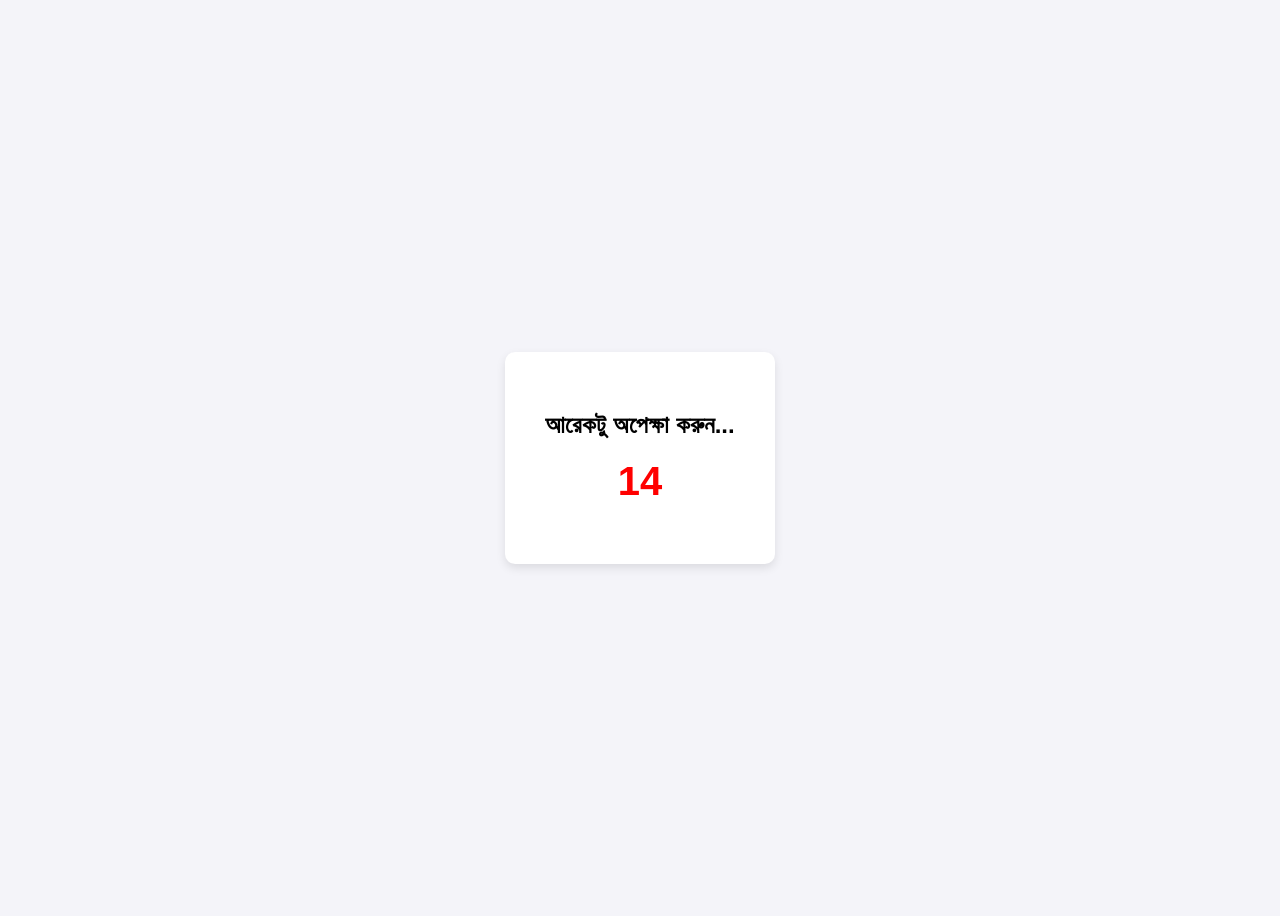
==== page2.html @ 66faf8f4 "Add page2.html with countdown and redirect feature" ====
<!DOCTYPE html>
<html lang="bn">
<head>
    <meta charset="UTF-8">
    <meta name="viewport" content="width=device-width, initial-scale=1.0">
    <title>Please Wait Again...</title>
    <style>
        body { font-family: Arial; display: flex; flex-direction: column; align-items: center; justify-content: center; height: 100vh; background-color: #f4f4f9; }
        .box { background: white; padding: 40px; border-radius: 10px; box-shadow: 0 4px 10px rgba(0,0,0,0.1); text-align: center; }
        #timer { font-size: 40px; color: red; font-weight: bold; margin: 20px 0; }
        #continueBtn { display: none; padding: 12px 25px; background-color: #007bff; color: white; text-decoration: none; border-radius: 5px; font-size: 18px; font-weight: bold; }
    </style>
</head>
<body>
    <div class="box">
        <h2>আরেকটু অপেক্ষা করুন...</h2>
        <div id="timer">15</div>
        <a id="continueBtn" href="#">Continue</a>
    </div>

    <script>
        const urlParams = new URLSearchParams(window.location.search);
        const targetUrl = urlParams.get('link');

        let timeLeft = 15;
        let timerElement = document.getElementById("timer");
        let btnElement = document.getElementById("continueBtn");

        let countdown = setInterval(function() {
            timeLeft--;
            timerElement.innerText = timeLeft;
            
            if (timeLeft <= 0) {
                clearInterval(countdown);
                timerElement.style.display = "none";
                btnElement.style.display = "inline-block";
                
                // বাটনে page3.html এর লিংক সেট করা
                btnElement.href = "page3.html?link=" + targetUrl;
            }
        }, 1000);
    </script>
</body>
</html>
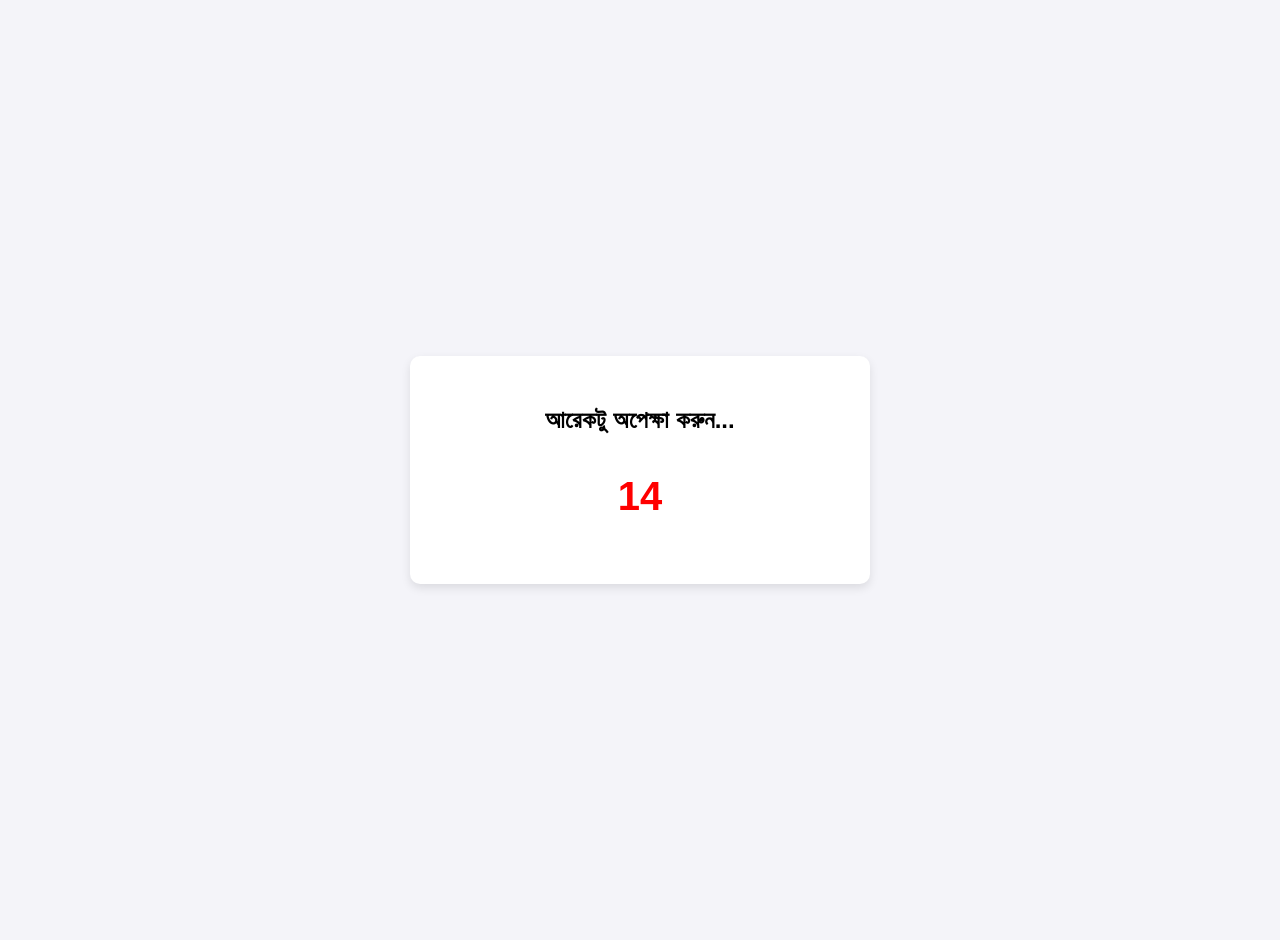
==== commit 0ba4b474: "Enhance page2 layout and functionality Updated styles for body and button, added ad container, and c" ====
--- a/page2.html
+++ b/page2.html
@@ -5,17 +5,39 @@
     <meta name="viewport" content="width=device-width, initial-scale=1.0">
     <title>Please Wait Again...</title>
     <style>
-        body { font-family: Arial; display: flex; flex-direction: column; align-items: center; justify-content: center; height: 100vh; background-color: #f4f4f9; }
-        .box { background: white; padding: 40px; border-radius: 10px; box-shadow: 0 4px 10px rgba(0,0,0,0.1); text-align: center; }
+        body { font-family: Arial; display: flex; flex-direction: column; align-items: center; justify-content: center; min-height: 100vh; background-color: #f4f4f9; margin: 0; padding: 20px;}
+        .box { background: white; padding: 30px; border-radius: 10px; box-shadow: 0 4px 10px rgba(0,0,0,0.1); text-align: center; width: 100%; max-width: 400px; }
         #timer { font-size: 40px; color: red; font-weight: bold; margin: 20px 0; }
-        #continueBtn { display: none; padding: 12px 25px; background-color: #007bff; color: white; text-decoration: none; border-radius: 5px; font-size: 18px; font-weight: bold; }
+        #continueBtn { display: none; padding: 12px 25px; background-color: #007bff; color: white; border-radius: 5px; font-size: 18px; font-weight: bold; margin-top: 15px; cursor: pointer; border: none; width: 100%;}
+        #continueBtn:hover { background-color: #0056b3; }
+        .ad-container { margin: 15px 0; display: flex; justify-content: center; overflow: hidden; }
     </style>
 </head>
 <body>
     <div class="box">
         <h2>আরেকটু অপেক্ষা করুন...</h2>
+
+        <div class="ad-container">
+            <script async="async" data-cfasync="false" src="https://pl28990088.profitablecpmratenetwork.com/421f5f0ea5f144f73a0af07cc984f83b/invoke.js"></script>
+            <div id="container-421f5f0ea5f144f73a0af07cc984f83b"></div>
+        </div>
+
         <div id="timer">15</div>
-        <a id="continueBtn" href="#">Continue</a>
+        
+        <button id="continueBtn">Continue</button>
+
+        <div class="ad-container">
+            <script>
+              atOptions = {
+                'key' : '0f3a6ad19c4c1fa7913003030e1d6d68',
+                'format' : 'iframe',
+                'height' : 250,
+                'width' : 300,
+                'params' : {}
+              };
+            </script>
+            <script src="https://www.highperformanceformat.com/0f3a6ad19c4c1fa7913003030e1d6d68/invoke.js"></script>
+        </div>
     </div>
 
     <script>
@@ -35,10 +57,17 @@
                 timerElement.style.display = "none";
                 btnElement.style.display = "inline-block";
                 
-                // বাটনে page3.html এর লিংক সেট করা
-                btnElement.href = "page3.html?link=" + targetUrl;
+                btnElement.onclick = function() {
+                    // অ্যাড ১: Direct Link নতুন ট্যাবে ওপেন হবে
+                    window.open("https://www.profitablecpmratenetwork.com/rqei6juu1q?key=6d896fe9be6648cd6be0102ddd7a2db8", "_blank");
+                    
+                    // আসল পেজটি page3.html এ চলে যাবে (এটাই page1 এর সাথে মূল পার্থক্য)
+                    window.location.href = "page3.html?link=" + targetUrl;
+                };
             }
         }, 1000);
     </script>
+
+    <script src="https://pl28990087.profitablecpmratenetwork.com/4a/ac/9c/4aac9c3e69e2ca4bbe5b5862f1c621e5.js"></script>
 </body>
 </html>
